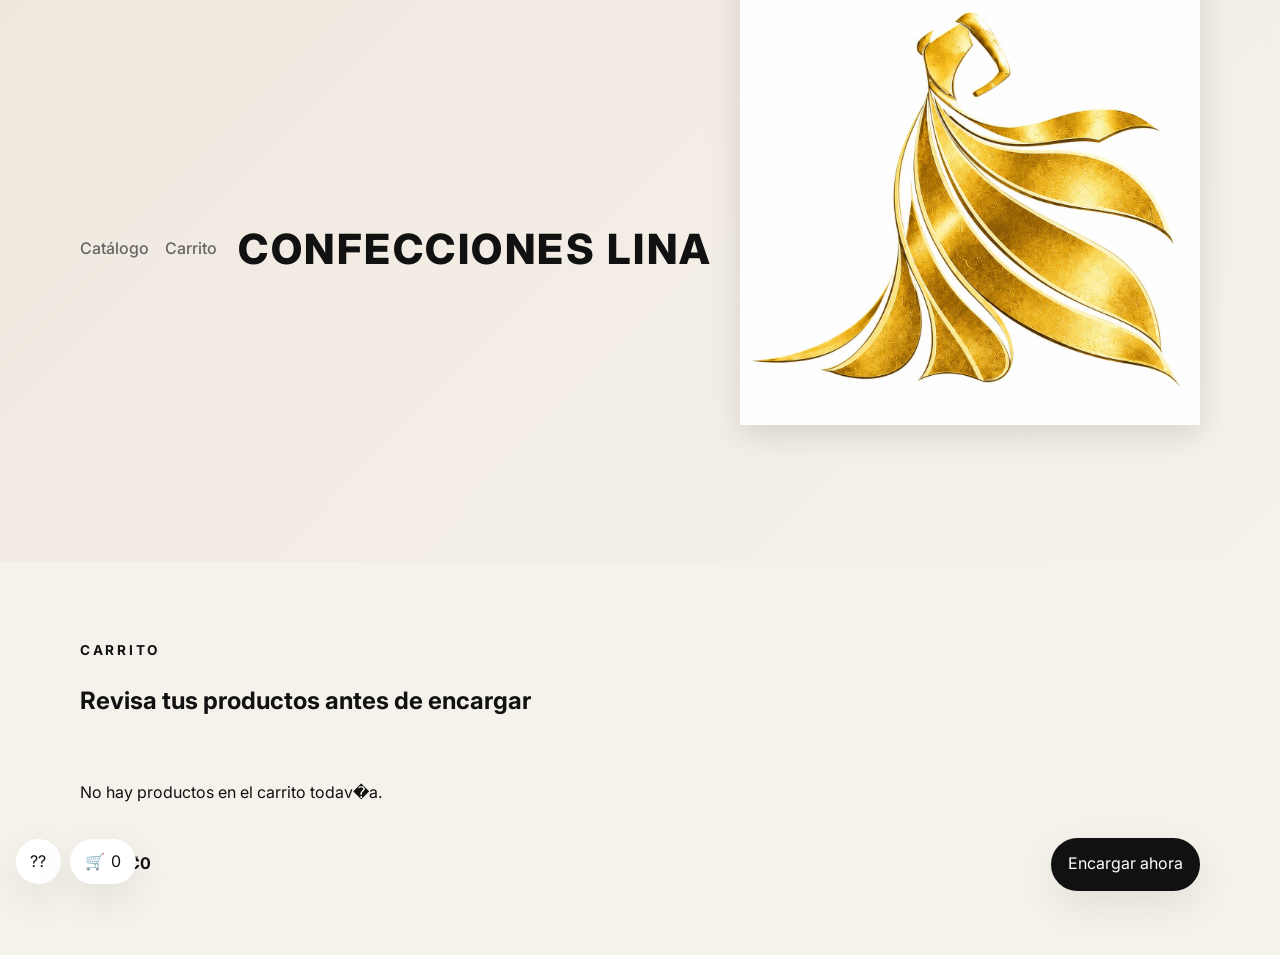
==== cart.html @ da02c98f "Add files via upload" ====
<!DOCTYPE html>
<html lang="es" data-theme="light">
  <head>
    <meta charset="UTF-8" />
    <meta name="viewport" content="width=device-width, initial-scale=1.0" />
    <title>Carrito | Confecciones Lina</title>
    <meta
      name="description"
      content="Revisa y confirma tu carrito de compras en Confecciones Lina."
    />
    <link rel="preconnect" href="https://fonts.googleapis.com" />
    <link rel="preconnect" href="https://fonts.gstatic.com" crossorigin />
    <link
      href="https://fonts.googleapis.com/css2?family=Inter:wght@400;500;600;700;800&display=swap"
      rel="stylesheet"
    />
    <link rel="stylesheet" href="styles.css" />
  </head>
  <body>
    <header class="hero">
      <nav class="navbar container">
        <div class="nav-links">
          <a href="index.html#catalogo">Catálogo</a>
          <a href="cart.html">Carrito</a>
        </div>
        <div class="nav-actions">
          <a class="brand" href="index.html"><span class="brand-text">Confecciones Lina</span><img src="WhatsApp Image 2026-07-14 at 6.06.58 PM (8).jpeg" alt="Confecciones Lina logo" class="brand-logo"></a>
        </div>
      </nav>
    </header>

    <main>
      <section class="section container" id="cartPage">
        <div class="section-head">
          <div>
            <p class="eyebrow">Carrito</p>
            <h2>Revisa tus productos antes de encargar</h2>
          </div>
        </div>
        <div class="cart-items" id="cartItems"></div>
        <div class="cart-footer">
          <strong>Total: <span id="cartTotal">$0</span></strong>
          <button id="checkoutBtn" class="primary-btn">Encargar ahora</button>
        </div>
      </section>
    </main>

    <!-- Login modal removed: checkout no longer requires authentication -->
    <div class="bottom-actions container">
      <button id="themeToggle" class="icon-btn" aria-label="Cambiar tema">🌙</button>
      <a id="cartBtn" class="cart-btn" href="cart.html">🛒 <span id="cartCount">0</span></a>
    </div>
    <script src="script.js"></script>
  </body>
</html>
---- styles.css ----
:root {
  color-scheme: light;
  --bg: #f5f2eb;
  --surface: #ffffff;
  --surface-2: #f0e8df;
  --text: #111111;
  --muted: #666666;
  --accent: #111111;
  --accent-2: #111111; /* cambiar dorado a negro */
  --border: rgba(17, 17, 17, 0.1);
  --shadow: 0 14px 40px rgba(17, 17, 17, 0.08);
}

html[data-theme='dark'] {
  color-scheme: dark;
  --bg: #0f1115;
  --surface: #161a22;
  --surface-2: #202531;
  --text: #f6f6f6;
  --muted: #b4b8c3;
  --accent: #ffffff;
  --accent-2: #111111; /* mantener negro en modo oscuro */
  --border: rgba(255, 255, 255, 0.12);
  --shadow: 0 14px 40px rgba(0, 0, 0, 0.28);
}

* { box-sizing: border-box; }
body {
  margin: 0;
  font-family: 'Inter', sans-serif;
  background: var(--bg);
  color: var(--text);
  line-height: 1.6;
  transition: background 0.3s ease, color 0.3s ease;
}
a { text-decoration: none; color: inherit; }
button, input { font: inherit; }
 .brand img, .brand-logo { width: auto; height: 420px; display: inline-block; object-fit: contain; margin-left: 0.6rem; vertical-align: middle; background: var(--bg) !important; background-color: var(--bg) !important; background-image: none !important; mix-blend-mode: normal; border: none; position: relative; top: -40px; z-index: 60; box-shadow: 0 10px 30px rgba(0,0,0,0.12); }
img { width: 100%; display: block; object-fit: cover; }
.container { width: min(1120px, calc(100% - 2rem)); margin: 0 auto; }
.hero {
  background: linear-gradient(135deg, var(--surface-2), var(--bg));
  padding-bottom: 4rem;
}
.navbar {
  display: flex;
  justify-content: space-between;
  align-items: center;
  padding: 1.2rem 0;
  gap: 1rem;
}
.brand {
  font-size: 2.6rem;
  font-weight: 800;
  letter-spacing: 0.06em;
  text-transform: uppercase;
  display: flex;
  align-items: center;
  gap: 0.6rem;
}
.brand { white-space: nowrap; }
.brand-text { margin-right: 0.5rem; display: inline-block; }

.brand { color: var(--accent); }
.nav-links, .nav-actions { display: flex; gap: 1rem; align-items: center; }
.nav-links a { color: var(--muted); font-weight: 500; }
.nav-links a:hover { color: var(--accent); }
.icon-btn, .secondary-btn, .primary-btn, .ghost-btn, .cart-btn {
  border: 0;
  border-radius: 999px;
  padding: 0.8rem 1rem;
  cursor: pointer;
  transition: transform 0.2s ease, box-shadow 0.2s ease;
}
.icon-btn:hover, .secondary-btn:hover, .primary-btn:hover, .ghost-btn:hover, .cart-btn:hover {
  transform: translateY(-2px);
}
.secondary-btn, .ghost-btn, .icon-btn, .cart-btn {
  background: var(--surface);
  color: var(--accent);
  box-shadow: var(--shadow);
}
.primary-btn {
  background: var(--accent-2);
  color: #fff;
  box-shadow: var(--shadow);
  border: 1px solid rgba(0,0,0,0.06);
}
.hero-content {
  display: grid;
  grid-template-columns: 1.1fr 0.9fr;
  gap: 2rem;
  align-items: center;
  padding: 3rem 0 1rem;
}
.eyebrow {
  font-size: 0.85rem;
  letter-spacing: 0.2em;
  text-transform: uppercase;
  color: var(--accent-2);
  font-weight: 700;
  margin-bottom: 0.5rem;
}
.hero h1 { font-size: clamp(2rem, 4vw, 3.2rem); margin: 0 0 1rem; }
.hero p { color: var(--muted); max-width: 60ch; }
.hero-actions { display: flex; flex-wrap: wrap; gap: 0.8rem; margin-top: 1.5rem; }
.hero-badges { display: flex; flex-wrap: wrap; gap: 0.7rem; margin-top: 1.3rem; }
.hero-badges span {
  padding: 0.55rem 0.85rem;
  background: var(--surface);
  border: 1px solid var(--border);
  border-radius: 999px;
  font-size: 0.92rem;
}
.hero-card {
  background: var(--surface);
  border: 1px solid var(--border);
  border-radius: 1.5rem;
  overflow: hidden;
  box-shadow: var(--shadow);
}
.hero-card img { height: 360px; }
.hero-card-info { padding: 1rem 1rem 1.2rem; }
.section { padding: 4rem 0; }
.section-head { display: flex; justify-content: space-between; align-items: center; gap: 1rem; margin-bottom: 1.5rem; }
.controls { display: flex; gap: 0.75rem; flex-wrap: wrap; }
.controls input {
  min-width: 220px;
  border: 1px solid var(--border);
  background: var(--surface);
  color: var(--text);
  border-radius: 999px;
  padding: 0.8rem 1rem;
}
.product-grid { display: grid; grid-template-columns: repeat(3, minmax(0, 1fr)); gap: 1.2rem; }
.owner-panel { padding-top: 1rem; }
.owner-grid { display: grid; grid-template-columns: 1.05fr 0.95fr; gap: 1.2rem; align-items: start; }
.owner-form, .owner-preview {
  background: var(--surface);
  border: 1px solid var(--border);
  border-radius: 1.2rem;
  padding: 1.2rem;
  box-shadow: var(--shadow);
}
.owner-form { display: grid; gap: 0.85rem; }
.field { display: grid; gap: 0.4rem; }
.field span { font-weight: 600; }
.field label {
  display: block;
  margin-bottom: 0.4rem;
  font-weight: 600;
}
.owner-login-link {
  margin-top: 1rem;
}
.owner-login-link button {
  width: 100%;
}
.owner-form input[type="text"], .owner-form input[type="number"], .owner-form input[type="url"], .owner-form input[type="file"] {
  padding: 0.8rem 0.95rem;
  border-radius: 0.85rem;
  border: 1px solid var(--border);
  background: var(--surface-2);
  color: var(--text);
}
.owner-form input[type="file"] { padding: 0.7rem; background: var(--surface); }
.form-feedback {
  margin: 0;
  color: var(--accent-2);
  font-weight: 600;
  min-height: 1.3rem;
}
.owner-preview-card {
  margin-top: 1rem;
  border-radius: 1rem;
  overflow: hidden;
  border: 1px solid var(--border);
  background: var(--surface-2);
}
.owner-registrations {
  margin-top: 1.5rem;
  padding: 1rem;
  border-radius: 1rem;
  border: 1px solid var(--border);
  background: var(--surface);
}
.registered-users {
  display: grid;
  gap: 0.8rem;
  margin-top: 1rem;
}
.registered-user {
  padding: 0.85rem;
  border-radius: 0.95rem;
  background: var(--surface-2);
  border: 1px solid var(--border);
}
.password-field {
  display: flex;
  gap: 0.6rem;
  align-items: center;
}
.login-actions {
  display: flex;
  gap: 0.75rem;
  flex-wrap: wrap;
  margin-top: 1rem;
}
.hidden { display: none !important; }
.modal.hidden { display: none; }
.modal-card { width: min(420px, 100%); position: relative; }
.owner-preview-image {
  height: 190px;
  background: linear-gradient(135deg, rgba(199, 166, 123, 0.35), rgba(17, 17, 17, 0.08));
  background-size: cover;
  background-position: center;
}
.owner-preview-info { padding: 1rem; }
.product-card {
  background: var(--surface);
  border: 1px solid var(--border);
  border-radius: 1.2rem;
  overflow: hidden;
  box-shadow: var(--shadow);
  transition: transform 0.25s ease;
}
.product-card:hover { transform: translateY(-4px); }
.product-card img { height: 230px; }
.product-info { padding: 1rem; }
.product-top { display: flex; justify-content: space-between; gap: 0.6rem; align-items: center; }
.favorite-btn {
  border: 0;
  background: none;
  font-size: 1.2rem;
  cursor: pointer;
}
.cart-row-actions {
  display: flex;
  align-items: center;
  gap: 0.8rem;
}
.remove-cart-btn {
  border: 1px solid var(--accent-2);
  background: transparent;
  color: var(--accent);
  border-radius: 0.9rem;
  padding: 0.45rem 0.85rem;
}
.price-row { display: flex; justify-content: space-between; align-items: center; margin-top: 0.8rem; }
.about { display: grid; grid-template-columns: 1.2fr 0.8fr; gap: 2rem; align-items: start; }
.about-card, .location-card, .review-card, .modal-card {
  background: var(--surface);
  border: 1px solid var(--border);
  border-radius: 1.2rem;
  padding: 1.2rem;
  box-shadow: var(--shadow);
}
.metric { display: flex; justify-content: space-between; padding: 0.7rem 0; border-bottom: 1px solid var(--border); }
.metric:last-child { border-bottom: 0; }
.gallery-grid { display: grid; grid-template-columns: repeat(3, minmax(0, 1fr)); gap: 1rem; }
.gallery-grid img { height: 260px; border-radius: 1rem; }
.review-grid { display: grid; grid-template-columns: repeat(3, minmax(0, 1fr)); gap: 1rem; }
.review-card p { color: var(--muted); }
.location-card { display: flex; justify-content: space-between; align-items: center; gap: 1rem; }
.whatsapp-float {
  position: fixed;
  right: 1rem;
  bottom: 1rem;
  width: 3.4rem;
  height: 3.4rem;
  border-radius: 50%;
  background: #25d366;
  color: white;
  display: grid;
  place-items: center;
  font-size: 1.45rem;
  box-shadow: var(--shadow);
  z-index: 20;
}

.bottom-actions {
  position: fixed;
  left: 1rem;
  bottom: 1rem;
  display: flex;
  gap: 0.6rem;
  align-items: center;
  background: transparent;
  z-index: 20;
}

.bottom-actions .icon-btn, .bottom-actions .cart-btn {
  border-radius: 999px;
  padding: 0.6rem 0.9rem;
  background: var(--surface);
  color: var(--accent);
  box-shadow: var(--shadow);
}

.bottom-actions .cart-btn { display: inline-flex; align-items: center; gap: 0.4rem; }
.modal {
  position: fixed;
  inset: 0;
  background: rgba(0, 0, 0, 0.4);
  display: grid;
  place-items: center;
  padding: 1rem;
  z-index: 30;
}
.hidden { display: none !important; }
.modal.hidden { display: none; }
.modal-card { width: min(420px, 100%); position: relative; }
.close-btn {
  position: absolute;
  right: 0.8rem;
  top: 0.8rem;
  border: 0;
  background: transparent;
  font-size: 1.3rem;
  cursor: pointer;
  color: var(--muted);
}
.modal form { display: grid; gap: 0.75rem; margin-top: 1rem; }
.modal input {
  padding: 0.85rem 0.95rem;
  border-radius: 0.8rem;
  border: 1px solid var(--border);
  background: var(--surface-2);
  color: var(--text);
}
.cart-items { display: grid; gap: 0.8rem; margin: 1rem 0; }
.cart-item { display: flex; justify-content: space-between; align-items: center; gap: 1rem; padding: 0.8rem 0; border-bottom: 1px solid var(--border); }
.cart-footer { display: flex; justify-content: space-between; align-items: center; gap: 1rem; margin-top: 1rem; }
@media (max-width: 900px) {
  .hero-content, .about, .product-grid, .gallery-grid, .review-grid, .owner-grid { grid-template-columns: 1fr; }
  .section-head, .location-card { flex-direction: column; align-items: start; }
}
@media (max-width: 720px) {
  .navbar { flex-wrap: wrap; }
  .nav-links { width: 100%; justify-content: space-between; order: 3; }
  .hero-card img { height: 260px; }
  .controls { width: 100%; }
  .controls input { flex: 1; min-width: 0; }
}

html[data-theme='dark'] .brand-logo { mix-blend-mode: normal; }

@media (max-width: 720px) {
  .brand img, .brand-logo { height: 140px; margin-right: 0.5rem; top: -12px; mix-blend-mode: normal; }
  .brand { font-size: 1.25rem; gap: 0.4rem; }
}

@media (min-width: 1120px) {
  .brand img, .brand-logo { height: 460px; top: -54px; }
}
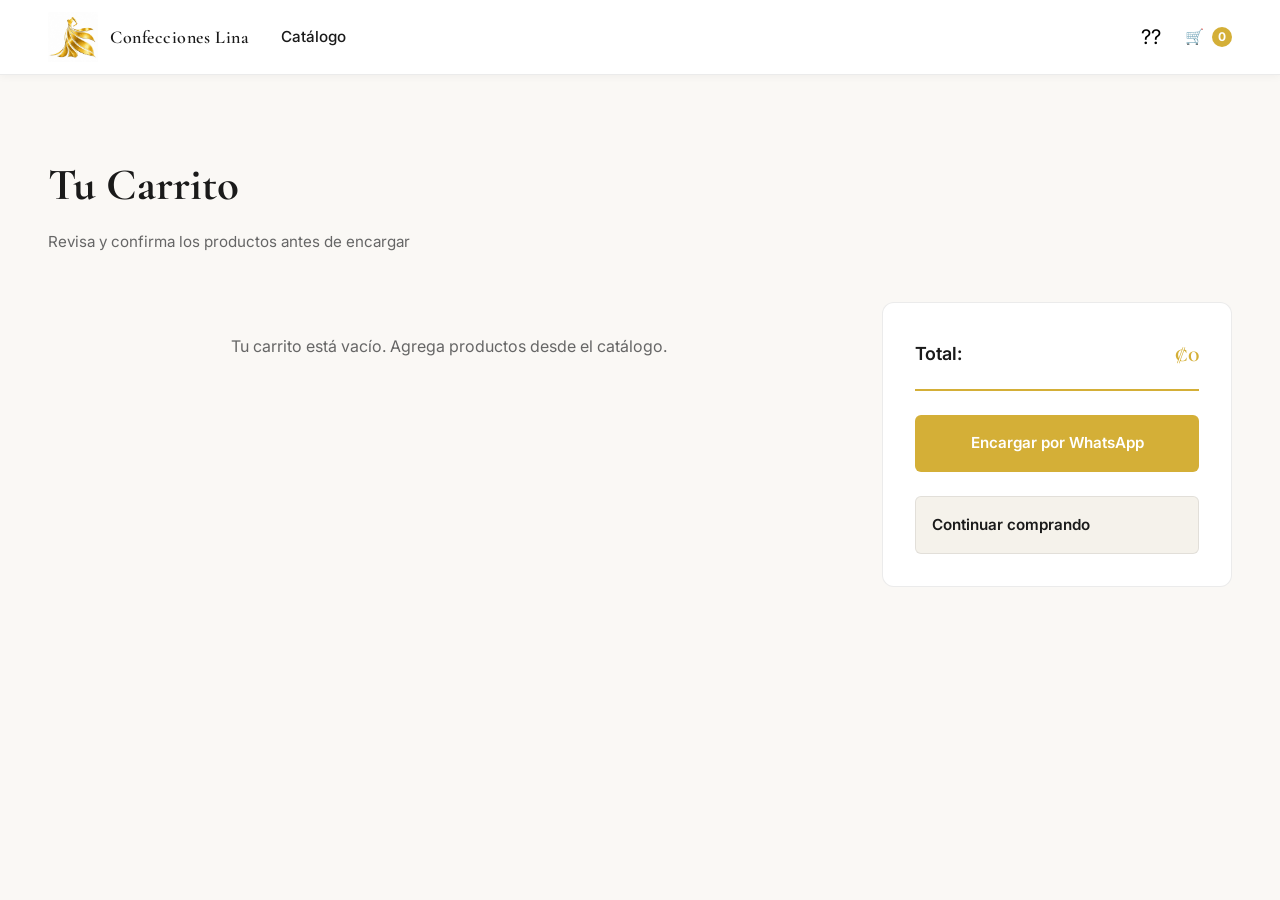
==== commit 21178944: "Add files via upload" ====
--- a/cart.html
+++ b/cart.html
@@ -14,42 +14,59 @@
       href="https://fonts.googleapis.com/css2?family=Inter:wght@400;500;600;700;800&display=swap"
       rel="stylesheet"
     />
+    <link
+      href="https://fonts.googleapis.com/css2?family=Cormorant+Garamond:wght@500;600;700&display=swap"
+      rel="stylesheet"
+    />
     <link rel="stylesheet" href="styles.css" />
   </head>
   <body>
-    <header class="hero">
-      <nav class="navbar container">
-        <div class="nav-links">
-          <a href="index.html#catalogo">Catálogo</a>
-          <a href="cart.html">Carrito</a>
+    <!-- Navbar Fijo -->
+    <nav class="navbar-fixed container">
+      <div class="navbar-content">
+        <a href="index.html#catalogo" class="navbar-brand">
+          <img src="Logo.jpeg" alt="Confecciones Lina" class="navbar-logo" />
+          <span>Confecciones Lina</span>
+        </a>
+        <div class="navbar-menu">
+          <a href="index.html#catalogo" class="nav-link">Catálogo</a>
         </div>
-        <div class="nav-actions">
-          <a class="brand" href="index.html"><span class="brand-text">Confecciones Lina</span><img src="WhatsApp Image 2026-07-14 at 6.06.58 PM (8).jpeg" alt="Confecciones Lina logo" class="brand-logo"></a>
+        <div class="navbar-actions">
+          <button id="themeToggle" class="nav-icon" aria-label="Cambiar tema">🌙</button>
+          <a id="cartBtn" class="nav-cart" href="cart.html">
+            🛒 <span id="cartCount">0</span>
+          </a>
         </div>
-      </nav>
-    </header>
+      </div>
+    </nav>
 
     <main>
-      <section class="section container" id="cartPage">
-        <div class="section-head">
+      <section class="section-catalog container">
+        <div class="section-header">
           <div>
-            <p class="eyebrow">Carrito</p>
-            <h2>Revisa tus productos antes de encargar</h2>
+            <h2 class="section-title">Tu Carrito</h2>
+            <p class="section-subtitle">Revisa y confirma los productos antes de encargar</p>
           </div>
         </div>
-        <div class="cart-items" id="cartItems"></div>
-        <div class="cart-footer">
-          <strong>Total: <span id="cartTotal">$0</span></strong>
-          <button id="checkoutBtn" class="primary-btn">Encargar ahora</button>
+
+        <div id="cartPage" class="cart-container">
+          <div class="cart-items" id="cartItems"></div>
+          <div class="cart-summary">
+            <div class="cart-total">
+              <span>Total:</span>
+              <span id="cartTotal" class="total-amount">$0</span>
+            </div>
+            <button id="checkoutBtn" class="btn-primary btn-checkout">
+              Encargar por WhatsApp
+            </button>
+            <a href="index.html#catalogo" class="btn-secondary btn-continue">
+              Continuar comprando
+            </a>
+          </div>
         </div>
       </section>
     </main>
 
-    <!-- Login modal removed: checkout no longer requires authentication -->
-    <div class="bottom-actions container">
-      <button id="themeToggle" class="icon-btn" aria-label="Cambiar tema">🌙</button>
-      <a id="cartBtn" class="cart-btn" href="cart.html">🛒 <span id="cartCount">0</span></a>
-    </div>
     <script src="script.js"></script>
   </body>
 </html>
--- a/styles.css
+++ b/styles.css
@@ -1,355 +1,906 @@
+/* ===== VARIABLES GLOBALES ===== */
 :root {
   color-scheme: light;
-  --bg: #f5f2eb;
+  --bg: #faf8f5;
   --surface: #ffffff;
-  --surface-2: #f0e8df;
-  --text: #111111;
-  --muted: #666666;
-  --accent: #111111;
-  --accent-2: #111111; /* cambiar dorado a negro */
-  --border: rgba(17, 17, 17, 0.1);
-  --shadow: 0 14px 40px rgba(17, 17, 17, 0.08);
-}
-
-html[data-theme='dark'] {
+  --surface-2: #f5f2eb;
+  --text: #1a1a1a;
+  --text-secondary: #666666;
+  --text-muted: #999999;
+  --gold: #d4af37;
+  --gold-dark: #c9a835;
+  --gold-light: #e8d9b8;
+  --border: rgba(0, 0, 0, 0.08);
+  --shadow-sm: 0 2px 8px rgba(0, 0, 0, 0.04);
+  --shadow-md: 0 8px 24px rgba(0, 0, 0, 0.08);
+  --shadow-lg: 0 16px 40px rgba(0, 0, 0, 0.12);
+  --transition: all 0.3s cubic-bezier(0.4, 0, 0.2, 1);
+}
+
+html[data-theme="dark"] {
   color-scheme: dark;
-  --bg: #0f1115;
-  --surface: #161a22;
-  --surface-2: #202531;
-  --text: #f6f6f6;
-  --muted: #b4b8c3;
-  --accent: #ffffff;
-  --accent-2: #111111; /* mantener negro en modo oscuro */
-  --border: rgba(255, 255, 255, 0.12);
-  --shadow: 0 14px 40px rgba(0, 0, 0, 0.28);
-}
-
-* { box-sizing: border-box; }
+  --bg: #0f0d0a;
+  --surface: #1a1815;
+  --surface-2: #242118;
+  --text: #f5f3f0;
+  --text-secondary: #b8b5af;
+  --text-muted: #7a7773;
+  --gold: #d4af37;
+  --gold-dark: #c9a835;
+  --gold-light: #3a3628;
+  --border: rgba(255, 255, 255, 0.1);
+  --shadow-sm: 0 2px 8px rgba(0, 0, 0, 0.2);
+  --shadow-md: 0 8px 24px rgba(0, 0, 0, 0.3);
+  --shadow-lg: 0 16px 40px rgba(0, 0, 0, 0.4);
+}
+
+/* ===== RESET & BASE ===== */
+* {
+  box-sizing: border-box;
+  margin: 0;
+  padding: 0;
+}
+
+html {
+  scroll-behavior: smooth;
+}
+
 body {
+  font-family: "Inter", sans-serif;
+  background: var(--bg);
+  color: var(--text);
+  line-height: 1.6;
+  transition: background var(--transition), color var(--transition);
+}
+
+a {
+  text-decoration: none;
+  color: inherit;
+}
+
+button {
+  font: inherit;
+  cursor: pointer;
+  border: none;
+}
+
+img {
+  max-width: 100%;
+  height: auto;
+  display: block;
+}
+
+.container {
+  width: min(1280px, calc(100% - 3rem));
+  margin: 0 auto;
+}
+
+/* ===== HERO PRINCIPAL ===== */
+.hero-main {
+  background: linear-gradient(135deg, var(--surface) 0%, var(--surface-2) 100%);
+  padding: 8rem 2rem;
+  display: flex;
+  align-items: center;
+  justify-content: center;
+  min-height: 100vh;
+  position: relative;
+  overflow: hidden;
+}
+
+.hero-main::before {
+  content: "";
+  position: absolute;
+  top: -40%;
+  right: -10%;
+  width: 500px;
+  height: 500px;
+  background: radial-gradient(circle, var(--gold-light) 0%, transparent 70%);
+  opacity: 0.3;
+  border-radius: 50%;
+  z-index: 0;
+}
+
+.hero-content {
+  text-align: center;
+  z-index: 1;
+  display: flex;
+  flex-direction: column;
+  align-items: center;
+  gap: 1.5rem;
+  animation: fadeInUp 0.8s ease-out;
+}
+
+.hero-logo-wrapper {
+  width: 100%;
+  display: flex;
+  justify-content: center;
+  margin-bottom: 0.5rem;
+}
+
+.hero-logo {
+  width: 100px;
+  height: 100px;
+  object-fit: contain;
+  filter: drop-shadow(0 4px 12px rgba(0, 0, 0, 0.1));
+}
+
+.hero-title {
+  font-family: "Cormorant Garamond", serif;
+  font-size: clamp(2.5rem, 5vw, 4rem);
+  font-weight: 700;
+  letter-spacing: 0.05em;
+  color: var(--text);
   margin: 0;
-  font-family: 'Inter', sans-serif;
-  background: var(--bg);
-  color: var(--text);
-  line-height: 1.6;
-  transition: background 0.3s ease, color 0.3s ease;
-}
-a { text-decoration: none; color: inherit; }
-button, input { font: inherit; }
- .brand img, .brand-logo { width: auto; height: 420px; display: inline-block; object-fit: contain; margin-left: 0.6rem; vertical-align: middle; background: var(--bg) !important; background-color: var(--bg) !important; background-image: none !important; mix-blend-mode: normal; border: none; position: relative; top: -40px; z-index: 60; box-shadow: 0 10px 30px rgba(0,0,0,0.12); }
-img { width: 100%; display: block; object-fit: cover; }
-.container { width: min(1120px, calc(100% - 2rem)); margin: 0 auto; }
-.hero {
-  background: linear-gradient(135deg, var(--surface-2), var(--bg));
-  padding-bottom: 4rem;
-}
-.navbar {
+}
+
+.hero-tagline {
+  font-size: 1.125rem;
+  color: var(--text-secondary);
+  font-weight: 400;
+  max-width: 50ch;
+  letter-spacing: 0.02em;
+}
+
+.btn-hero {
+  margin-top: 1rem;
+  padding: 1rem 2.5rem;
+  font-size: 1rem;
+  font-weight: 600;
+}
+
+/* ===== NAVBAR FIJO ===== */
+.navbar-fixed {
+  position: fixed;
+  top: 0;
+  left: 0;
+  right: 0;
+  background: var(--surface);
+  border-bottom: 1px solid var(--border);
+  box-shadow: var(--shadow-sm);
+  z-index: 100;
+  padding: 0;
+  width: 100%;
+}
+
+.navbar-content {
+  width: min(1280px, calc(100% - 3rem));
+  margin: 0 auto;
   display: flex;
   justify-content: space-between;
   align-items: center;
-  padding: 1.2rem 0;
-  gap: 1rem;
-}
-.brand {
-  font-size: 2.6rem;
-  font-weight: 800;
-  letter-spacing: 0.06em;
-  text-transform: uppercase;
-  display: flex;
-  align-items: center;
-  gap: 0.6rem;
-}
-.brand { white-space: nowrap; }
-.brand-text { margin-right: 0.5rem; display: inline-block; }
-
-.brand { color: var(--accent); }
-.nav-links, .nav-actions { display: flex; gap: 1rem; align-items: center; }
-.nav-links a { color: var(--muted); font-weight: 500; }
-.nav-links a:hover { color: var(--accent); }
-.icon-btn, .secondary-btn, .primary-btn, .ghost-btn, .cart-btn {
-  border: 0;
+  gap: 2rem;
+  padding: 0.75rem 1.5rem;
+}
+
+.navbar-brand {
+  display: flex;
+  align-items: center;
+  gap: 0.75rem;
+  font-family: "Cormorant Garamond", serif;
+  font-size: 1.125rem;
+  font-weight: 600;
+  letter-spacing: 0.03em;
+  white-space: nowrap;
+  transition: opacity var(--transition);
+}
+
+.navbar-brand:hover {
+  opacity: 0.7;
+}
+
+.navbar-logo {
+  width: 50px;
+  height: 50px;
+  object-fit: contain;
+}
+
+.navbar-menu {
+  display: flex;
+  gap: 2rem;
+  align-items: center;
+  flex: 1;
+}
+
+.nav-link {
+  font-size: 0.95rem;
+  color: var(--text);
+  font-weight: 500;
+  position: relative;
+  transition: color var(--transition);
+  background: none;
+  padding: 0;
+  border: none;
+  cursor: pointer;
+}
+
+.nav-link::after {
+  content: "";
+  position: absolute;
+  bottom: -4px;
+  left: 0;
+  width: 0;
+  height: 2px;
+  background: var(--gold);
+  transition: width var(--transition);
+}
+
+.nav-link:hover::after {
+  width: 100%;
+}
+
+.nav-btn {
+  background: none;
+  border: none;
+  font-weight: 500;
+  cursor: pointer;
+}
+
+.navbar-actions {
+  display: flex;
+  gap: 1.5rem;
+  align-items: center;
+}
+
+.nav-icon {
+  background: none;
+  border: none;
+  font-size: 1.25rem;
+  cursor: pointer;
+  transition: transform var(--transition);
+}
+
+.nav-icon:hover {
+  transform: scale(1.15);
+}
+
+.nav-cart {
+  display: inline-flex;
+  align-items: center;
+  gap: 0.5rem;
+  font-weight: 600;
+  font-size: 0.95rem;
+  color: var(--gold);
+  transition: color var(--transition);
+}
+
+.nav-cart:hover {
+  color: var(--gold-dark);
+}
+
+#cartCount {
+  display: inline-flex;
+  align-items: center;
+  justify-content: center;
+  min-width: 20px;
+  height: 20px;
+  background: var(--gold);
+  color: #fff;
   border-radius: 999px;
-  padding: 0.8rem 1rem;
-  cursor: pointer;
-  transition: transform 0.2s ease, box-shadow 0.2s ease;
-}
-.icon-btn:hover, .secondary-btn:hover, .primary-btn:hover, .ghost-btn:hover, .cart-btn:hover {
-  transform: translateY(-2px);
-}
-.secondary-btn, .ghost-btn, .icon-btn, .cart-btn {
-  background: var(--surface);
-  color: var(--accent);
-  box-shadow: var(--shadow);
-}
-.primary-btn {
-  background: var(--accent-2);
-  color: #fff;
-  box-shadow: var(--shadow);
-  border: 1px solid rgba(0,0,0,0.06);
-}
-.hero-content {
-  display: grid;
-  grid-template-columns: 1.1fr 0.9fr;
-  gap: 2rem;
-  align-items: center;
-  padding: 3rem 0 1rem;
-}
-.eyebrow {
-  font-size: 0.85rem;
-  letter-spacing: 0.2em;
-  text-transform: uppercase;
-  color: var(--accent-2);
+  font-size: 0.75rem;
+  font-weight: 700;
+}
+
+/* ===== MAIN CONTENT (con margen para navbar fijo) ===== */
+main {
+  padding-top: 70px;
+}
+
+/* ===== SECCIÓN CATÁLOGO ===== */
+.section-catalog {
+  padding: 5rem 1.5rem;
+}
+
+.section-header {
+  display: flex;
+  justify-content: space-between;
+  align-items: flex-end;
+  gap: 3rem;
+  margin-bottom: 3rem;
+}
+
+.section-title {
+  font-family: "Cormorant Garamond", serif;
+  font-size: clamp(2rem, 4vw, 2.8rem);
   font-weight: 700;
   margin-bottom: 0.5rem;
-}
-.hero h1 { font-size: clamp(2rem, 4vw, 3.2rem); margin: 0 0 1rem; }
-.hero p { color: var(--muted); max-width: 60ch; }
-.hero-actions { display: flex; flex-wrap: wrap; gap: 0.8rem; margin-top: 1.5rem; }
-.hero-badges { display: flex; flex-wrap: wrap; gap: 0.7rem; margin-top: 1.3rem; }
-.hero-badges span {
-  padding: 0.55rem 0.85rem;
-  background: var(--surface);
-  border: 1px solid var(--border);
-  border-radius: 999px;
-  font-size: 0.92rem;
-}
-.hero-card {
-  background: var(--surface);
-  border: 1px solid var(--border);
-  border-radius: 1.5rem;
-  overflow: hidden;
-  box-shadow: var(--shadow);
-}
-.hero-card img { height: 360px; }
-.hero-card-info { padding: 1rem 1rem 1.2rem; }
-.section { padding: 4rem 0; }
-.section-head { display: flex; justify-content: space-between; align-items: center; gap: 1rem; margin-bottom: 1.5rem; }
-.controls { display: flex; gap: 0.75rem; flex-wrap: wrap; }
-.controls input {
-  min-width: 220px;
+  color: var(--text);
+}
+
+.section-subtitle {
+  font-size: 0.95rem;
+  color: var(--text-secondary);
+  max-width: 60ch;
+}
+
+.search-box {
+  flex: 1;
+  min-width: 250px;
+}
+
+.search-input {
+  width: 100%;
+  padding: 0.875rem 1.25rem;
+  font-size: 0.95rem;
   border: 1px solid var(--border);
   background: var(--surface);
   color: var(--text);
-  border-radius: 999px;
-  padding: 0.8rem 1rem;
-}
-.product-grid { display: grid; grid-template-columns: repeat(3, minmax(0, 1fr)); gap: 1.2rem; }
-.owner-panel { padding-top: 1rem; }
-.owner-grid { display: grid; grid-template-columns: 1.05fr 0.95fr; gap: 1.2rem; align-items: start; }
-.owner-form, .owner-preview {
-  background: var(--surface);
-  border: 1px solid var(--border);
-  border-radius: 1.2rem;
-  padding: 1.2rem;
-  box-shadow: var(--shadow);
-}
-.owner-form { display: grid; gap: 0.85rem; }
-.field { display: grid; gap: 0.4rem; }
-.field span { font-weight: 600; }
-.field label {
-  display: block;
-  margin-bottom: 0.4rem;
-  font-weight: 600;
-}
-.owner-login-link {
-  margin-top: 1rem;
-}
-.owner-login-link button {
-  width: 100%;
-}
-.owner-form input[type="text"], .owner-form input[type="number"], .owner-form input[type="url"], .owner-form input[type="file"] {
-  padding: 0.8rem 0.95rem;
-  border-radius: 0.85rem;
-  border: 1px solid var(--border);
-  background: var(--surface-2);
-  color: var(--text);
-}
-.owner-form input[type="file"] { padding: 0.7rem; background: var(--surface); }
-.form-feedback {
-  margin: 0;
-  color: var(--accent-2);
-  font-weight: 600;
-  min-height: 1.3rem;
-}
-.owner-preview-card {
-  margin-top: 1rem;
-  border-radius: 1rem;
-  overflow: hidden;
-  border: 1px solid var(--border);
-  background: var(--surface-2);
-}
-.owner-registrations {
-  margin-top: 1.5rem;
-  padding: 1rem;
-  border-radius: 1rem;
-  border: 1px solid var(--border);
-  background: var(--surface);
-}
-.registered-users {
+  border-radius: 8px;
+  transition: border-color var(--transition), box-shadow var(--transition);
+}
+
+.search-input:focus {
+  outline: none;
+  border-color: var(--gold);
+  box-shadow: 0 0 0 3px var(--gold-light);
+}
+
+.search-input::placeholder {
+  color: var(--text-muted);
+}
+
+/* ===== CATEGORÍAS ===== */
+.categories-section {
+  margin: 2.5rem 0 3rem 0;
+  display: flex;
+  gap: 1rem;
+  flex-wrap: wrap;
+}
+
+.category-btn {
+  padding: 0.8rem 1.75rem;
+  font-size: 0.95rem;
+  font-weight: 600;
+  background: transparent;
+  color: var(--text);
+  border: 2px solid var(--text);
+  border-radius: 0;
+  letter-spacing: 0.05em;
+  text-transform: uppercase;
+  cursor: pointer;
+  transition: all 0.3s ease;
+}
+
+.category-btn:hover {
+  border-color: var(--gold);
+  color: var(--gold);
+  background: transparent;
+}
+
+.category-btn.active {
+  background: var(--text);
+  color: var(--bg);
+  border-color: var(--text);
+}
+
+.category-btn.active:hover {
+  background: var(--gold);
+  border-color: var(--gold);
+  color: #1a1a1a;
+}
+
+/* ===== PRODUCT GRID ===== */
+.product-grid {
   display: grid;
-  gap: 0.8rem;
-  margin-top: 1rem;
-}
-.registered-user {
-  padding: 0.85rem;
-  border-radius: 0.95rem;
-  background: var(--surface-2);
-  border: 1px solid var(--border);
-}
-.password-field {
-  display: flex;
-  gap: 0.6rem;
-  align-items: center;
-}
-.login-actions {
-  display: flex;
-  gap: 0.75rem;
-  flex-wrap: wrap;
-  margin-top: 1rem;
-}
-.hidden { display: none !important; }
-.modal.hidden { display: none; }
-.modal-card { width: min(420px, 100%); position: relative; }
-.owner-preview-image {
-  height: 190px;
-  background: linear-gradient(135deg, rgba(199, 166, 123, 0.35), rgba(17, 17, 17, 0.08));
-  background-size: cover;
-  background-position: center;
-}
-.owner-preview-info { padding: 1rem; }
+  grid-template-columns: repeat(auto-fill, minmax(280px, 1fr));
+  gap: 2rem;
+  animation: fadeIn 0.6s ease-out 0.2s both;
+}
+
+@keyframes fadeIn {
+  from {
+    opacity: 0;
+  }
+  to {
+    opacity: 1;
+  }
+}
+
+@keyframes fadeInUp {
+  from {
+    opacity: 0;
+    transform: translateY(30px);
+  }
+  to {
+    opacity: 1;
+    transform: translateY(0);
+  }
+}
+
+/* ===== PRODUCT CARD ===== */
 .product-card {
   background: var(--surface);
   border: 1px solid var(--border);
-  border-radius: 1.2rem;
+  border-radius: 12px;
   overflow: hidden;
-  box-shadow: var(--shadow);
-  transition: transform 0.25s ease;
-}
-.product-card:hover { transform: translateY(-4px); }
-.product-card img { height: 230px; }
-.product-info { padding: 1rem; }
-.product-top { display: flex; justify-content: space-between; gap: 0.6rem; align-items: center; }
+  box-shadow: var(--shadow-sm);
+  transition: var(--transition);
+  animation: fadeInUp 0.6s ease-out both;
+}
+
+.product-card:hover {
+  transform: translateY(-8px);
+  box-shadow: var(--shadow-lg);
+  border-color: var(--gold-light);
+}
+
+.product-image-wrapper {
+  overflow: hidden;
+  height: 280px;
+  background: var(--surface-2);
+  position: relative;
+}
+
+.product-card img {
+  width: 100%;
+  height: 100%;
+  object-fit: cover;
+  transition: transform 0.6s ease-out;
+}
+
+.product-card:hover img {
+  transform: scale(1.05);
+}
+
+.product-info {
+  padding: 1.5rem;
+}
+
+.product-category {
+  font-size: 0.75rem;
+  letter-spacing: 0.1em;
+  text-transform: uppercase;
+  color: var(--gold);
+  font-weight: 700;
+  margin-bottom: 0.5rem;
+}
+
+.product-name {
+  font-family: "Cormorant Garamond", serif;
+  font-size: 1.25rem;
+  font-weight: 600;
+  margin: 0.5rem 0 1rem;
+  color: var(--text);
+  line-height: 1.3;
+}
+
+.product-footer {
+  display: flex;
+  justify-content: space-between;
+  align-items: center;
+  gap: 0.75rem;
+}
+
+.product-price {
+  font-size: 1.25rem;
+  font-weight: 700;
+  color: var(--gold);
+}
+
+.product-actions {
+  display: flex;
+  gap: 0.5rem;
+}
+
+.btn-add {
+  flex: 1;
+  padding: 0.65rem 1rem;
+  font-size: 0.9rem;
+  font-weight: 600;
+  border-radius: 6px;
+  transition: var(--transition);
+}
+
 .favorite-btn {
-  border: 0;
-  background: none;
-  font-size: 1.2rem;
+  width: 40px;
+  height: 40px;
+  display: flex;
+  align-items: center;
+  justify-content: center;
+  background: var(--surface-2);
+  border: 1px solid var(--border);
+  border-radius: 6px;
+  font-size: 1.1rem;
   cursor: pointer;
-}
-.cart-row-actions {
-  display: flex;
-  align-items: center;
-  gap: 0.8rem;
-}
-.remove-cart-btn {
-  border: 1px solid var(--accent-2);
-  background: transparent;
-  color: var(--accent);
-  border-radius: 0.9rem;
-  padding: 0.45rem 0.85rem;
-}
-.price-row { display: flex; justify-content: space-between; align-items: center; margin-top: 0.8rem; }
-.about { display: grid; grid-template-columns: 1.2fr 0.8fr; gap: 2rem; align-items: start; }
-.about-card, .location-card, .review-card, .modal-card {
+  transition: var(--transition);
+}
+
+.favorite-btn:hover {
+  background: var(--gold-light);
+  transform: scale(1.1);
+}
+
+/* ===== BOTONES ===== */
+.btn-primary {
+  background: var(--gold);
+  color: #fff;
+  padding: 0.8rem 1.5rem;
+  border: none;
+  border-radius: 6px;
+  font-weight: 600;
+  font-size: 0.95rem;
+  transition: var(--transition);
+  cursor: pointer;
+}
+
+.btn-primary:hover {
+  background: var(--gold-dark);
+  transform: translateY(-2px);
+  box-shadow: var(--shadow-md);
+}
+
+.btn-secondary {
+  background: var(--surface);
+  color: var(--text);
+  border: 1px solid var(--border);
+  padding: 0.8rem 1.5rem;
+  border-radius: 6px;
+  font-weight: 600;
+  font-size: 0.95rem;
+  transition: var(--transition);
+  cursor: pointer;
+}
+
+.btn-secondary:hover {
+  border-color: var(--gold);
+  color: var(--gold);
+}
+
+/* ===== RESPONSIVE ===== */
+@media (max-width: 1024px) {
+  .navbar-menu {
+    gap: 1.5rem;
+  }
+
+  .section-header {
+    flex-direction: column;
+    gap: 1.5rem;
+    align-items: flex-start;
+  }
+
+  .product-grid {
+    grid-template-columns: repeat(auto-fill, minmax(240px, 1fr));
+    gap: 1.5rem;
+  }
+}
+
+@media (max-width: 768px) {
+  .navbar-content {
+    flex-wrap: wrap;
+    padding: 1rem 1.5rem;
+  }
+
+  .navbar-brand {
+    flex: 1;
+  }
+
+  .navbar-menu {
+    width: 100%;
+    order: 3;
+    gap: 1rem;
+  }
+
+  .navbar-actions {
+    order: 2;
+    gap: 1rem;
+  }
+
+  .nav-link {
+    font-size: 0.9rem;
+  }
+
+  .hero-main {
+    padding: 6rem 1.5rem;
+    min-height: 80vh;
+  }
+
+  .hero-logo {
+    width: 80px;
+    height: 80px;
+  }
+
+  .hero-title {
+    font-size: 2.2rem;
+  }
+
+  .section-catalog {
+    padding: 3rem 1.5rem;
+  }
+
+  .product-grid {
+    grid-template-columns: repeat(auto-fill, minmax(180px, 1fr));
+    gap: 1rem;
+  }
+
+  .product-image-wrapper {
+    height: 200px;
+  }
+
+  .product-name {
+    font-size: 1.1rem;
+  }
+
+  .section-header {
+    flex-direction: column;
+  }
+
+  .search-box {
+    width: 100%;
+    min-width: unset;
+  }
+}
+
+@media (max-width: 480px) {
+  .navbar-content {
+    padding: 0.75rem 1rem;
+  }
+
+  .navbar-brand span {
+    display: none;
+  }
+
+  .navbar-logo {
+    width: 45px;
+    height: 45px;
+  }
+
+  .navbar-menu {
+    flex-direction: column;
+    gap: 0.5rem;
+    width: 100%;
+    padding-top: 0.5rem;
+    border-top: 1px solid var(--border);
+  }
+
+  .nav-link {
+    font-size: 0.85rem;
+  }
+
+  .hero-main {
+    padding: 4rem 1rem;
+    min-height: 70vh;
+  }
+
+  .hero-logo {
+    width: 70px;
+    height: 70px;
+  }
+
+  .hero-title {
+    font-size: 1.8rem;
+  }
+
+  .hero-tagline {
+    font-size: 1rem;
+  }
+
+  .btn-hero {
+    padding: 0.875rem 2rem;
+    font-size: 0.95rem;
+  }
+
+  .section-catalog {
+    padding: 2rem 1rem;
+  }
+
+  .section-title {
+    font-size: 1.6rem;
+  }
+
+  .product-grid {
+    grid-template-columns: 1fr;
+    gap: 1.5rem;
+  }
+
+  .product-image-wrapper {
+    height: 240px;
+  }
+
+  .product-footer {
+    flex-direction: column;
+    gap: 0.75rem;
+  }
+
+  .btn-add {
+    width: 100%;
+  }
+
+  .favorite-btn {
+    width: 100%;
+  }
+}
+
+/* ===== UTILIDADES ===== */
+.hidden {
+  display: none !important;
+}
+
+/* ===== CARRITO ===== */
+.cart-container {
+  display: grid;
+  grid-template-columns: 1fr 350px;
+  gap: 2rem;
+  margin-top: 2rem;
+}
+
+.cart-items {
+  display: grid;
+  gap: 1rem;
+}
+
+.cart-item {
   background: var(--surface);
   border: 1px solid var(--border);
-  border-radius: 1.2rem;
-  padding: 1.2rem;
-  box-shadow: var(--shadow);
-}
-.metric { display: flex; justify-content: space-between; padding: 0.7rem 0; border-bottom: 1px solid var(--border); }
-.metric:last-child { border-bottom: 0; }
-.gallery-grid { display: grid; grid-template-columns: repeat(3, minmax(0, 1fr)); gap: 1rem; }
-.gallery-grid img { height: 260px; border-radius: 1rem; }
-.review-grid { display: grid; grid-template-columns: repeat(3, minmax(0, 1fr)); gap: 1rem; }
-.review-card p { color: var(--muted); }
-.location-card { display: flex; justify-content: space-between; align-items: center; gap: 1rem; }
-.whatsapp-float {
-  position: fixed;
-  right: 1rem;
-  bottom: 1rem;
-  width: 3.4rem;
-  height: 3.4rem;
-  border-radius: 50%;
-  background: #25d366;
-  color: white;
-  display: grid;
-  place-items: center;
-  font-size: 1.45rem;
-  box-shadow: var(--shadow);
-  z-index: 20;
-}
-
-.bottom-actions {
-  position: fixed;
-  left: 1rem;
-  bottom: 1rem;
-  display: flex;
-  gap: 0.6rem;
-  align-items: center;
+  border-radius: 12px;
+  padding: 1.5rem;
+  display: flex;
+  justify-content: space-between;
+  align-items: center;
+  gap: 1.5rem;
+  transition: var(--transition);
+}
+
+.cart-item:hover {
+  border-color: var(--gold-light);
+  box-shadow: var(--shadow-md);
+}
+
+.cart-item-info {
+  flex: 1;
+}
+
+.cart-item-name {
+  font-family: "Cormorant Garamond", serif;
+  font-size: 1.1rem;
+  font-weight: 600;
+  margin-bottom: 0.25rem;
+  color: var(--text);
+}
+
+.cart-item-quantity {
+  font-size: 0.9rem;
+  color: var(--text-secondary);
+}
+
+.cart-item-actions {
+  display: flex;
+  flex-direction: column;
+  align-items: flex-end;
+  gap: 0.75rem;
+}
+
+.cart-item-price {
+  font-size: 1.125rem;
+  font-weight: 700;
+  color: var(--gold);
+}
+
+.remove-cart-btn {
+  padding: 0.5rem 1rem;
+  font-size: 0.85rem;
+  background: var(--surface-2);
+  border: 1px solid var(--border);
+  border-radius: 6px;
+  color: var(--text);
+  transition: var(--transition);
+  cursor: pointer;
+  font-weight: 500;
+}
+
+.remove-cart-btn:hover {
   background: transparent;
-  z-index: 20;
-}
-
-.bottom-actions .icon-btn, .bottom-actions .cart-btn {
-  border-radius: 999px;
-  padding: 0.6rem 0.9rem;
+  border-color: var(--text);
+  color: var(--text);
+}
+
+.cart-summary {
   background: var(--surface);
-  color: var(--accent);
-  box-shadow: var(--shadow);
-}
-
-.bottom-actions .cart-btn { display: inline-flex; align-items: center; gap: 0.4rem; }
-.modal {
-  position: fixed;
-  inset: 0;
-  background: rgba(0, 0, 0, 0.4);
-  display: grid;
-  place-items: center;
+  border: 1px solid var(--border);
+  border-radius: 12px;
+  padding: 2rem;
+  display: flex;
+  flex-direction: column;
+  gap: 1.5rem;
+  height: fit-content;
+  position: sticky;
+  top: 90px;
+}
+
+.cart-total {
+  display: flex;
+  justify-content: space-between;
+  align-items: center;
+  padding-bottom: 1rem;
+  border-bottom: 2px solid var(--gold);
+  font-size: 1.125rem;
+  font-weight: 600;
+}
+
+.total-amount {
+  font-size: 1.5rem;
+  color: var(--gold);
+  font-family: "Cormorant Garamond", serif;
+}
+
+.btn-checkout,
+.btn-continue {
+  width: 100%;
   padding: 1rem;
-  z-index: 30;
-}
-.hidden { display: none !important; }
-.modal.hidden { display: none; }
-.modal-card { width: min(420px, 100%); position: relative; }
-.close-btn {
-  position: absolute;
-  right: 0.8rem;
-  top: 0.8rem;
-  border: 0;
-  background: transparent;
-  font-size: 1.3rem;
-  cursor: pointer;
-  color: var(--muted);
-}
-.modal form { display: grid; gap: 0.75rem; margin-top: 1rem; }
-.modal input {
-  padding: 0.85rem 0.95rem;
-  border-radius: 0.8rem;
+  border-radius: 6px;
+  font-weight: 600;
+  font-size: 0.95rem;
+  transition: var(--transition);
+}
+
+.btn-checkout {
+  background: var(--gold);
+  color: #fff;
+}
+
+.btn-checkout:hover {
+  background: var(--gold-dark);
+  transform: translateY(-2px);
+  box-shadow: var(--shadow-md);
+}
+
+.btn-continue {
+  background: var(--surface-2);
+  color: var(--text);
   border: 1px solid var(--border);
-  background: var(--surface-2);
-  color: var(--text);
-}
-.cart-items { display: grid; gap: 0.8rem; margin: 1rem 0; }
-.cart-item { display: flex; justify-content: space-between; align-items: center; gap: 1rem; padding: 0.8rem 0; border-bottom: 1px solid var(--border); }
-.cart-footer { display: flex; justify-content: space-between; align-items: center; gap: 1rem; margin-top: 1rem; }
-@media (max-width: 900px) {
-  .hero-content, .about, .product-grid, .gallery-grid, .review-grid, .owner-grid { grid-template-columns: 1fr; }
-  .section-head, .location-card { flex-direction: column; align-items: start; }
-}
-@media (max-width: 720px) {
-  .navbar { flex-wrap: wrap; }
-  .nav-links { width: 100%; justify-content: space-between; order: 3; }
-  .hero-card img { height: 260px; }
-  .controls { width: 100%; }
-  .controls input { flex: 1; min-width: 0; }
-}
-
-html[data-theme='dark'] .brand-logo { mix-blend-mode: normal; }
-
-@media (max-width: 720px) {
-  .brand img, .brand-logo { height: 140px; margin-right: 0.5rem; top: -12px; mix-blend-mode: normal; }
-  .brand { font-size: 1.25rem; gap: 0.4rem; }
-}
-
-@media (min-width: 1120px) {
-  .brand img, .brand-logo { height: 460px; top: -54px; }
-}
+}
+
+.btn-continue:hover {
+  border-color: var(--gold);
+  color: var(--gold);
+}
+
+/* ===== CARRITO RESPONSIVE ===== */
+@media (max-width: 1024px) {
+  .cart-container {
+    grid-template-columns: 1fr;
+  }
+
+  .cart-summary {
+    position: static;
+  }
+}
+
+@media (max-width: 480px) {
+  .cart-item {
+    flex-direction: column;
+    align-items: flex-start;
+  }
+
+  .cart-item-actions {
+    width: 100%;
+    align-items: flex-start;
+  }
+
+  .cart-summary {
+    padding: 1.5rem;
+    gap: 1rem;
+  }
+
+  .btn-checkout,
+  .btn-continue {
+    padding: 0.875rem;
+    font-size: 0.9rem;
+  }
+}
+
+/* Scrollbar personalizado */
+::-webkit-scrollbar {
+  width: 10px;
+}
+
+::-webkit-scrollbar-track {
+  background: var(--surface);
+}
+
+::-webkit-scrollbar-thumb {
+  background: var(--gold);
+  border-radius: 5px;
+}
+
+::-webkit-scrollbar-thumb:hover {
+  background: var(--gold-dark);
+}
